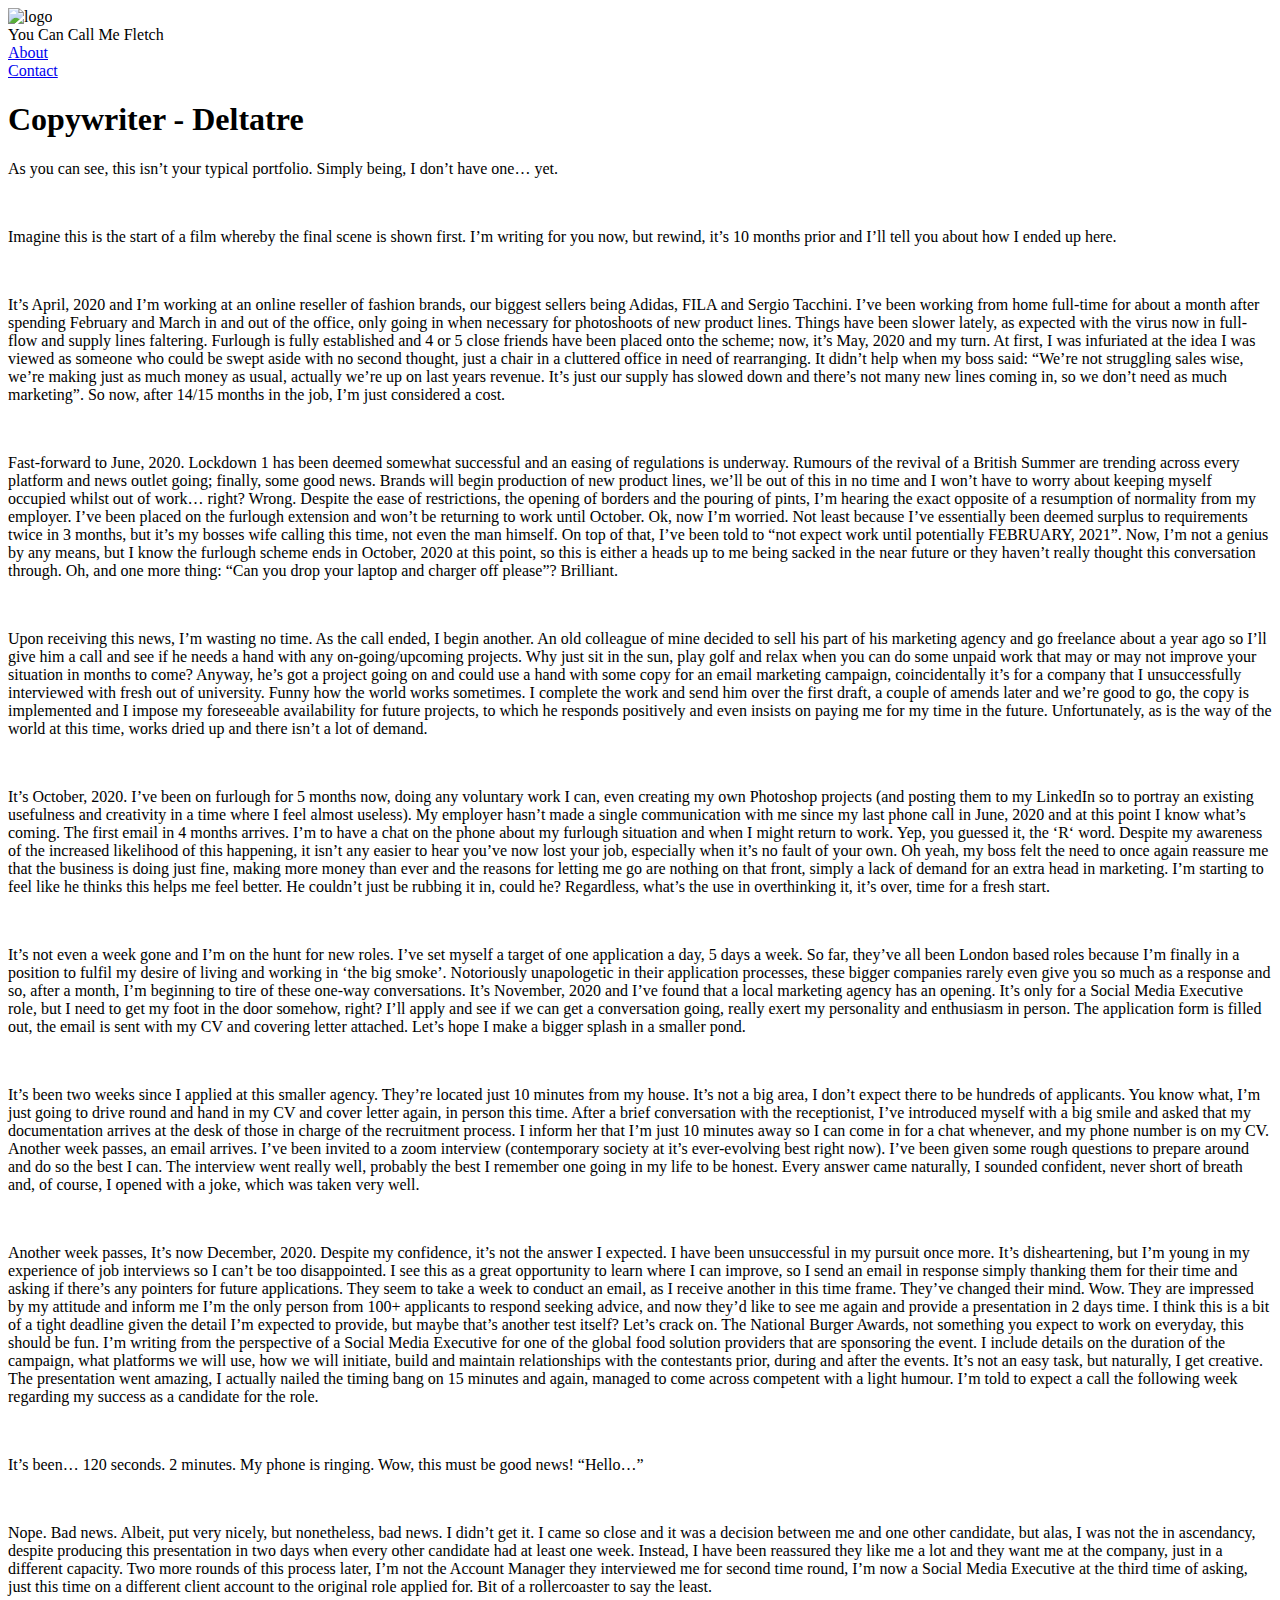
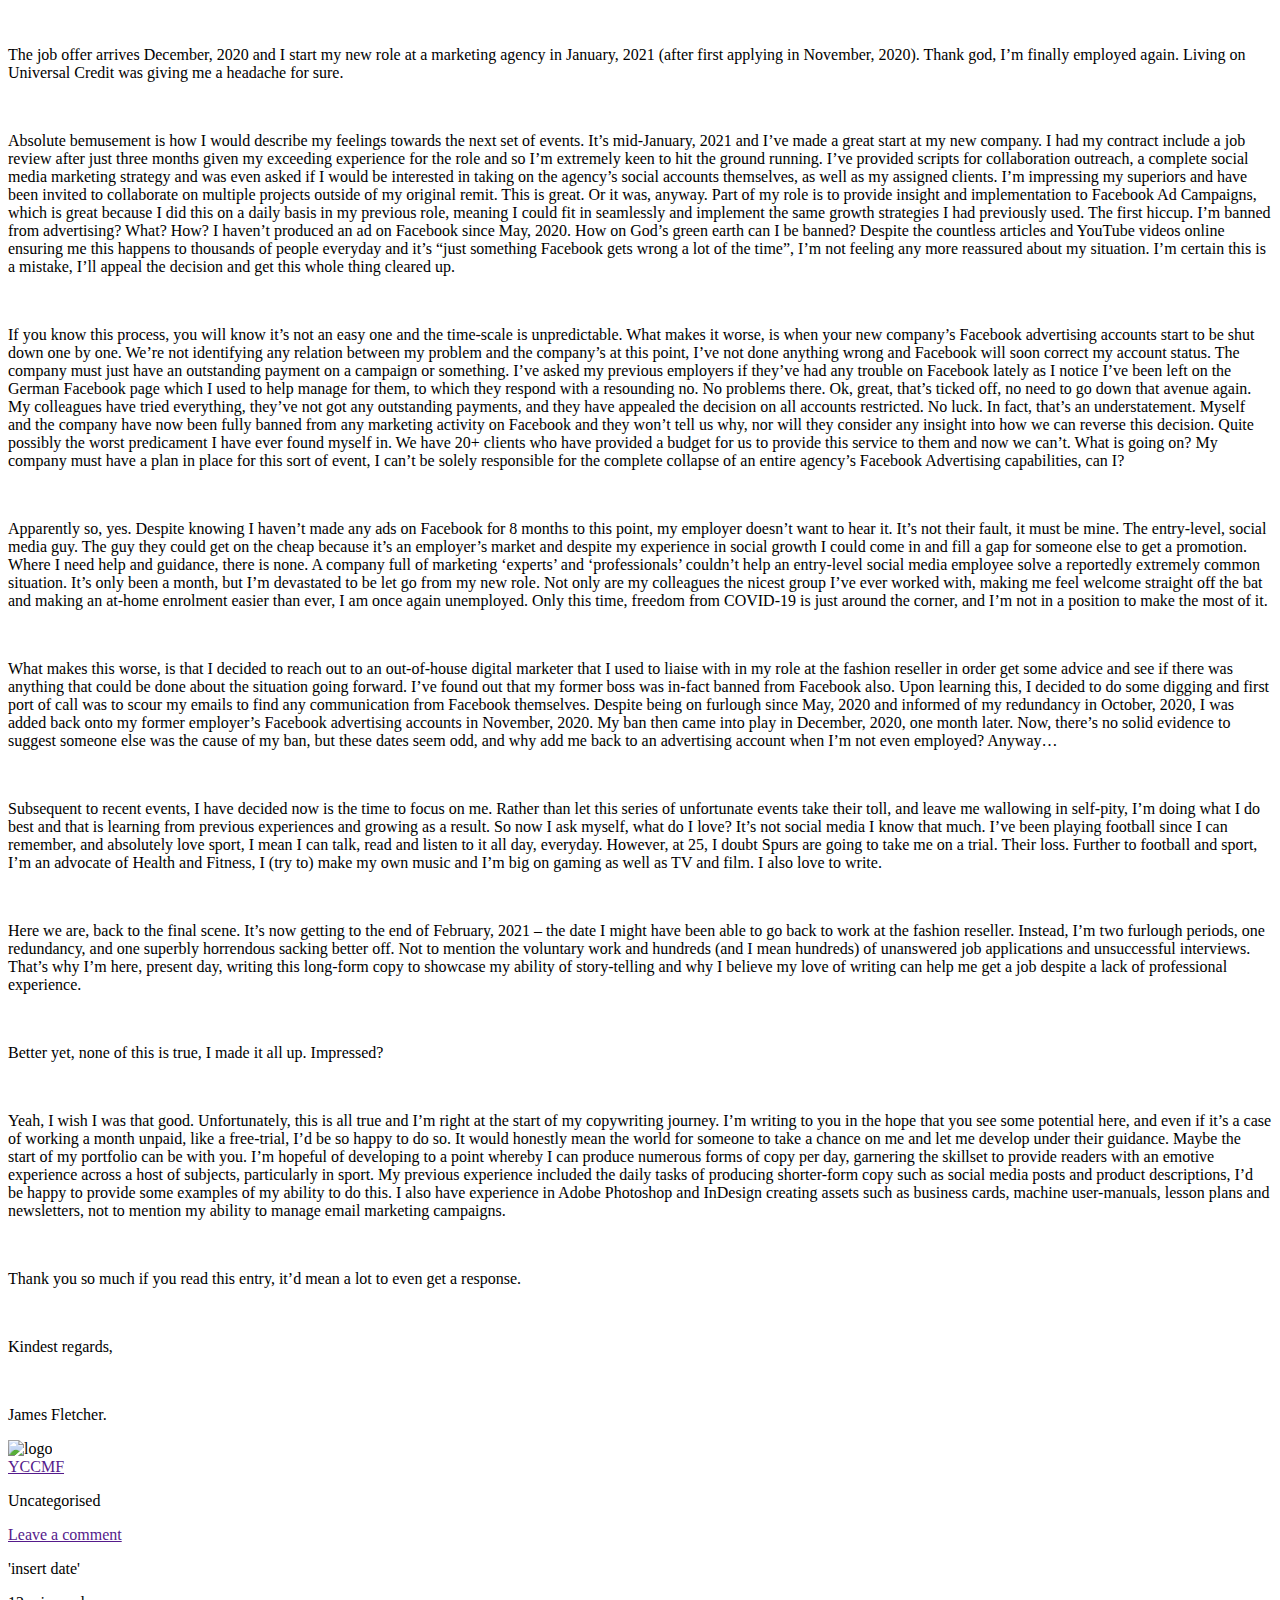
==== index.html @ 2ec05e1f "Create index.html" ====
<!DOCTYPE html>
<html lang="en">
  <head>
    <meta charset="UTF-8" />
    <meta http-equiv="X-UA-Compatible" content="IE=edge" />
    <meta name="viewport" content="width=device-width, initial-scale=1.0" />
    <title>YCCMF</title>
    <link rel="stylesheet" href="/styles/styles.css" />
  </head>
  <body>
    <div class="container">
      <div class="navWrapper">
        <div class="left-side">
          <img src="/images/fletchtree.png" alt="logo" class="logo" id="logo" />
          <div class="logo" id="brand-text">You Can Call Me Fletch</div>
        </div>

        <div class="right-side">
          <div class="navLinkWrapper">
            <a href="about.html">About</a>
          </div>
          <div class="navLinkWrapper">
            <a href="contact.html">Contact</a>
          </div>
        </div>
      </div>
    </div>

    <div id="content-wrapper" class="content-wrapper">
      <main class="main-content">
        <article class="article">
          <h1 class="entry-title">Copywriter - Deltatre</h1>
          <div class="entry-content">
            <p></p>
              As you can see, this isn’t your typical portfolio. Simply being, I
              don’t have one… yet.
            </p>
            <br>
            <p>
              Imagine this is the start of a film whereby the final scene is
              shown first. I’m writing for you now, but rewind, it’s 10 months
              prior and I’ll tell you about how I ended up here.
            </p>
            <br>

            <p>It’s April, 2020 and I’m working at an online reseller of fashion
            brands, our biggest sellers being Adidas, FILA and Sergio Tacchini.
            I’ve been working from home full-time for about a month after
            spending February and March in and out of the office, only going in
            when necessary for photoshoots of new product lines. Things have
            been slower lately, as expected with the virus now in full-flow and
            supply lines faltering. Furlough is fully established and 4 or 5
            close friends have been placed onto the scheme; now, it’s May, 2020
            and my turn. At first, I was infuriated at the idea I was viewed as
            someone who could be swept aside with no second thought, just a
            chair in a cluttered office in need of rearranging. It didn’t help
            when my boss said: “We’re not struggling sales wise, we’re making
            just as much money as usual, actually we’re up on last years
            revenue. It’s just our supply has slowed down and there’s not many
            new lines coming in, so we don’t need as much marketing”. So now,
            after 14/15 months in the job, I’m just considered a cost.</p>
            <br>

           <p> 
             Fast-forward to June, 2020. Lockdown 1 has been deemed somewhat
            successful and an easing of regulations is underway. Rumours of the
            revival of a British Summer are trending across every platform and
            news outlet going; finally, some good news. Brands will begin
            production of new product lines, we’ll be out of this in no time and
            I won’t have to worry about keeping myself occupied whilst out of
            work… right? Wrong. Despite the ease of restrictions, the opening of
            borders and the pouring of pints, I’m hearing the exact opposite of
            a resumption of normality from my employer. I’ve been placed on the
            furlough extension and won’t be returning to work until October. Ok,
            now I’m worried. Not least because I’ve essentially been deemed
            surplus to requirements twice in 3 months, but it’s my bosses wife
            calling this time, not even the man himself. On top of that, I’ve
            been told to “not expect work until potentially FEBRUARY, 2021”.
            Now, I’m not a genius by any means, but I know the furlough scheme
            ends in October, 2020 at this point, so this is either a heads up to
            me being sacked in the near future or they haven’t really thought
            this conversation through. Oh, and one more thing: “Can you drop
            your laptop and charger off please”? Brilliant.</p>
            <br>
             <p>Upon receiving this
            news, I’m wasting no time. As the call ended, I begin another. An
            old colleague of mine decided to sell his part of his marketing
            agency and go freelance about a year ago so I’ll give him a call and
            see if he needs a hand with any on-going/upcoming projects. Why just
            sit in the sun, play golf and relax when you can do some unpaid work
            that may or may not improve your situation in months to come?
            Anyway, he’s got a project going on and could use a hand with some
            copy for an email marketing campaign, coincidentally it’s for a
            company that I unsuccessfully interviewed with fresh out of
            university. Funny how the world works sometimes. I complete the work
            and send him over the first draft, a couple of amends later and
            we’re good to go, the copy is implemented and I impose my
            foreseeable availability for future projects, to which he responds
            positively and even insists on paying me for my time in the future.
            Unfortunately, as is the way of the world at this time, works dried
            up and there isn’t a lot of demand.</p> 
            <br>
            <p>It’s October, 2020. I’ve been on
            furlough for 5 months now, doing any voluntary work I can, even
            creating my own Photoshop projects (and posting them to my LinkedIn
            so to portray an existing usefulness and creativity in a time where
            I feel almost useless). My employer hasn’t made a single
            communication with me since my last phone call in June, 2020 and at
            this point I know what’s coming. The first email in 4 months
            arrives. I’m to have a chat on the phone about my furlough situation
            and when I might return to work. Yep, you guessed it, the ‘R‘ word.
            Despite my awareness of the increased likelihood of this happening,
            it isn’t any easier to hear you’ve now lost your job, especially
            when it’s no fault of your own. Oh yeah, my boss felt the need to
            once again reassure me that the business is doing just fine, making
            more money than ever and the reasons for letting me go are nothing
            on that front, simply a lack of demand for an extra head in
            marketing. I’m starting to feel like he thinks this helps me feel
            better. He couldn’t just be rubbing it in, could he? Regardless,
            what’s the use in overthinking it, it’s over, time for a fresh
            start.</p> 
            <br>
            <p>It’s not even a week gone and I’m on the hunt for new roles.
            I’ve set myself a target of one application a day, 5 days a week. So
            far, they’ve all been London based roles because I’m finally in a
            position to fulfil my desire of living and working in ‘the big
            smoke’. Notoriously unapologetic in their application processes,
            these bigger companies rarely even give you so much as a response
            and so, after a month, I’m beginning to tire of these one-way
            conversations. It’s November, 2020 and I’ve found that a local
            marketing agency has an opening. It’s only for a Social Media
            Executive role, but I need to get my foot in the door somehow,
            right? I’ll apply and see if we can get a conversation going, really
            exert my personality and enthusiasm in person. The application form
            is filled out, the email is sent with my CV and covering letter
            attached. Let’s hope I make a bigger splash in a smaller pond.</p> 
            <br>
            <p>It’s
            been two weeks since I applied at this smaller agency. They’re
            located just 10 minutes from my house. It’s not a big area, I don’t
            expect there to be hundreds of applicants. You know what, I’m just
            going to drive round and hand in my CV and cover letter again, in
            person this time. After a brief conversation with the receptionist,
            I’ve introduced myself with a big smile and asked that my
            documentation arrives at the desk of those in charge of the
            recruitment process. I inform her that I’m just 10 minutes away so I
            can come in for a chat whenever, and my phone number is on my CV.
            Another week passes, an email arrives. I’ve been invited to a zoom
            interview (contemporary society at it’s ever-evolving best right
            now). I’ve been given some rough questions to prepare around and do
            so the best I can. The interview went really well, probably the best
            I remember one going in my life to be honest. Every answer came
            naturally, I sounded confident, never short of breath and, of
            course, I opened with a joke, which was taken very well.</p> 
            <br>
            <p>Another
            week passes, It’s now December, 2020. Despite my confidence, it’s
            not the answer I expected. I have been unsuccessful in my pursuit
            once more. It’s disheartening, but I’m young in my experience of job
            interviews so I can’t be too disappointed. I see this as a great
            opportunity to learn where I can improve, so I send an email in
            response simply thanking them for their time and asking if there’s
            any pointers for future applications. They seem to take a week to
            conduct an email, as I receive another in this time frame. They’ve
            changed their mind. Wow. They are impressed by my attitude and
            inform me I’m the only person from 100+ applicants to respond
            seeking advice, and now they’d like to see me again and provide a
            presentation in 2 days time. I think this is a bit of a tight
            deadline given the detail I’m expected to provide, but maybe that’s
            another test itself? Let’s crack on. The National Burger Awards, not
            something you expect to work on everyday, this should be fun. I’m
            writing from the perspective of a Social Media Executive for one of
            the global food solution providers that are sponsoring the event. I
            include details on the duration of the campaign, what platforms we
            will use, how we will initiate, build and maintain relationships
            with the contestants prior, during and after the events. It’s not an
            easy task, but naturally, I get creative. The presentation went
            amazing, I actually nailed the timing bang on 15 minutes and again,
            managed to come across competent with a light humour. I’m told to
            expect a call the following week regarding my success as a candidate
            for the role.</p> 
            <br>
            <p>It’s been… 120 seconds. 2 minutes. My phone is
            ringing. Wow, this must be good news! “Hello…” </p>
            <br>
            <p>Nope. Bad news.
            Albeit, put very nicely, but nonetheless, bad news. I didn’t get it.
            I came so close and it was a decision between me and one other
            candidate, but alas, I was not the in ascendancy, despite producing
            this presentation in two days when every other candidate had at
            least one week. Instead, I have been reassured they like me a lot
            and they want me at the company, just in a different capacity. Two
            more rounds of this process later, I’m not the Account Manager they
            interviewed me for second time round, I’m now a Social Media
            Executive at the third time of asking, just this time on a different
            client account to the original role applied for. Bit of a
            rollercoaster to say the least.</p>
            <br>
             <p>The job offer arrives December, 2020
            and I start my new role at a marketing agency in January, 2021
            (after first applying in November, 2020). Thank god, I’m finally
            employed again. Living on Universal Credit was giving me a headache
            for sure.</p>
            <br>
            <p>Absolute bemusement is how I would describe my feelings
            towards the next set of events. It’s mid-January, 2021 and I’ve made
            a great start at my new company. I had my contract include a job
            review after just three months given my exceeding experience for the
            role and so I’m extremely keen to hit the ground running. I’ve
            provided scripts for collaboration outreach, a complete social media
            marketing strategy and was even asked if I would be interested in
            taking on the agency’s social accounts themselves, as well as my
            assigned clients. I’m impressing my superiors and have been invited
            to collaborate on multiple projects outside of my original remit.
            This is great. Or it was, anyway. Part of my role is to provide
            insight and implementation to Facebook Ad Campaigns, which is great
            because I did this on a daily basis in my previous role, meaning I
            could fit in seamlessly and implement the same growth strategies I
            had previously used. The first hiccup. I’m banned from advertising?
            What? How? I haven’t produced an ad on Facebook since May, 2020. How
            on God’s green earth can I be banned? Despite the countless articles
            and YouTube videos online ensuring me this happens to thousands of
            people everyday and it’s “just something Facebook gets wrong a lot
            of the time”, I’m not feeling any more reassured about my situation.
            I’m certain this is a mistake, I’ll appeal the decision and get this
            whole thing cleared up.</p> 
            <br>
            <p>If you know this process, you will know it’s
            not an easy one and the time-scale is unpredictable. What makes it
            worse, is when your new company’s Facebook advertising accounts
            start to be shut down one by one. We’re not identifying any relation
            between my problem and the company’s at this point, I’ve not done
            anything wrong and Facebook will soon correct my account status. The
            company must just have an outstanding payment on a campaign or
            something. I’ve asked my previous employers if they’ve had any
            trouble on Facebook lately as I notice I’ve been left on the German
            Facebook page which I used to help manage for them, to which they
            respond with a resounding no. No problems there. Ok, great, that’s
            ticked off, no need to go down that avenue again. My colleagues have
            tried everything, they’ve not got any outstanding payments, and they
            have appealed the decision on all accounts restricted. No luck. In
            fact, that’s an understatement. Myself and the company have now been
            fully banned from any marketing activity on Facebook and they won’t
            tell us why, nor will they consider any insight into how we can
            reverse this decision. Quite possibly the worst predicament I have
            ever found myself in. We have 20+ clients who have provided a budget
            for us to provide this service to them and now we can’t. What is
            going on? My company must have a plan in place for this sort of
            event, I can’t be solely responsible for the complete collapse of an
            entire agency’s Facebook Advertising capabilities, can I?</p>
            <br>
            <p>Apparently
            so, yes. Despite knowing I haven’t made any ads on Facebook for 8
            months to this point, my employer doesn’t want to hear it. It’s not
            their fault, it must be mine. The entry-level, social media guy. The
            guy they could get on the cheap because it’s an employer’s market
            and despite my experience in social growth I could come in and fill
            a gap for someone else to get a promotion. Where I need help and
            guidance, there is none. A company full of marketing ‘experts’ and
            ‘professionals’ couldn’t help an entry-level social media employee
            solve a reportedly extremely common situation. It’s only been a
            month, but I’m devastated to be let go from my new role. Not only
            are my colleagues the nicest group I’ve ever worked with, making me
            feel welcome straight off the bat and making an at-home enrolment
            easier than ever, I am once again unemployed. Only this time,
            freedom from COVID-19 is just around the corner, and I’m not in a
            position to make the most of it.</p> 
            <br>
            <p>What makes this worse, is that I
            decided to reach out to an out-of-house digital marketer that I used
            to liaise with in my role at the fashion reseller in order get some
            advice and see if there was anything that could be done about the
            situation going forward. I’ve found out that my former boss was
            in-fact banned from Facebook also. Upon learning this, I decided to
            do some digging and first port of call was to scour my emails to
            find any communication from Facebook themselves. Despite being on
            furlough since May, 2020 and informed of my redundancy in October,
            2020, I was added back onto my former employer’s Facebook
            advertising accounts in November, 2020. My ban then came into play
            in December, 2020, one month later. Now, there’s no solid evidence
            to suggest someone else was the cause of my ban, but these dates
            seem odd, and why add me back to an advertising account when I’m not
            even employed? Anyway…</p>
            <br>
            <p>Subsequent to recent events, I have decided
            now is the time to focus on me. Rather than let this series of
            unfortunate events take their toll, and leave me wallowing in
            self-pity, I’m doing what I do best and that is learning from
            previous experiences and growing as a result. So now I ask myself,
            what do I love? It’s not social media I know that much. I’ve been
            playing football since I can remember, and absolutely love sport, I
            mean I can talk, read and listen to it all day, everyday. However,
            at 25, I doubt Spurs are going to take me on a trial. Their loss.
            Further to football and sport, I’m an advocate of Health and
            Fitness, I (try to) make my own music and I’m big on gaming as well
            as TV and film. I also love to write.</p> 
            <br>
            <p>Here we are, back to the final
            scene. It’s now getting to the end of February, 2021 – the date I
            might have been able to go back to work at the fashion reseller.
            Instead, I’m two furlough periods, one redundancy, and one superbly
            horrendous sacking better off. Not to mention the voluntary work and
            hundreds (and I mean hundreds) of unanswered job applications and
            unsuccessful interviews. That’s why I’m here, present day, writing
            this long-form copy to showcase my ability of story-telling and why
            I believe my love of writing can help me get a job despite a lack of
            professional experience.</p> 
            <br>
            <p>Better yet, none of this is true, I made it
            all up. Impressed?</p>
            <br>
            <p>Yeah, I wish I was that good. Unfortunately, this
            is all true and I’m right at the start of my copywriting journey.
            I’m writing to you in the hope that you see some potential here, and
            even if it’s a case of working a month unpaid, like a free-trial,
            I’d be so happy to do so. It would honestly mean the world for
            someone to take a chance on me and let me develop under their
            guidance. Maybe the start of my portfolio can be with you. I’m
            hopeful of developing to a point whereby I can produce numerous
            forms of copy per day, garnering the skillset to provide readers
            with an emotive experience across a host of subjects, particularly
            in sport. My previous experience included the daily tasks of
            producing shorter-form copy such as social media posts and product
            descriptions, I’d be happy to provide some examples of my ability to
            do this. I also have experience in Adobe Photoshop and InDesign
            creating assets such as business cards, machine user-manuals, lesson
            plans and newsletters, not to mention my ability to manage email
            marketing campaigns.</p> 
            <br>
            <p>Thank you so much if you read this entry, it’d
            mean a lot to even get a response.</p> 
            <br>
            <p>Kindest regards,</p> 
            <br>
            <p>James Fletcher.</p>

        
          </div>
        </article>
      </main>
    </div>
<div id="footer-logo">
      <img src="/images/fletchtree.png" alt="logo" class="logo" id="logo2" />     
    </div>
    <div class="footer"> 
         
      <div class="footerLinkWrapper"> 
        <a href="">YCCMF</a>
       </div>
      
      <div class="footerLinkWrapper">
         <p>Uncategorised </p>
      </div>
         
      <div class="footerLinkWrapper">
            <a href="">Leave a comment</a>
      </div>
      
      <div class="footerLinkWrapper">
           <p>'insert date'</p>
      </div>
      
      <div class="footerLinkWrapper">
            <p>12 min read</p>
      </div>
     </div>
    
   
    
  </body>
</html>
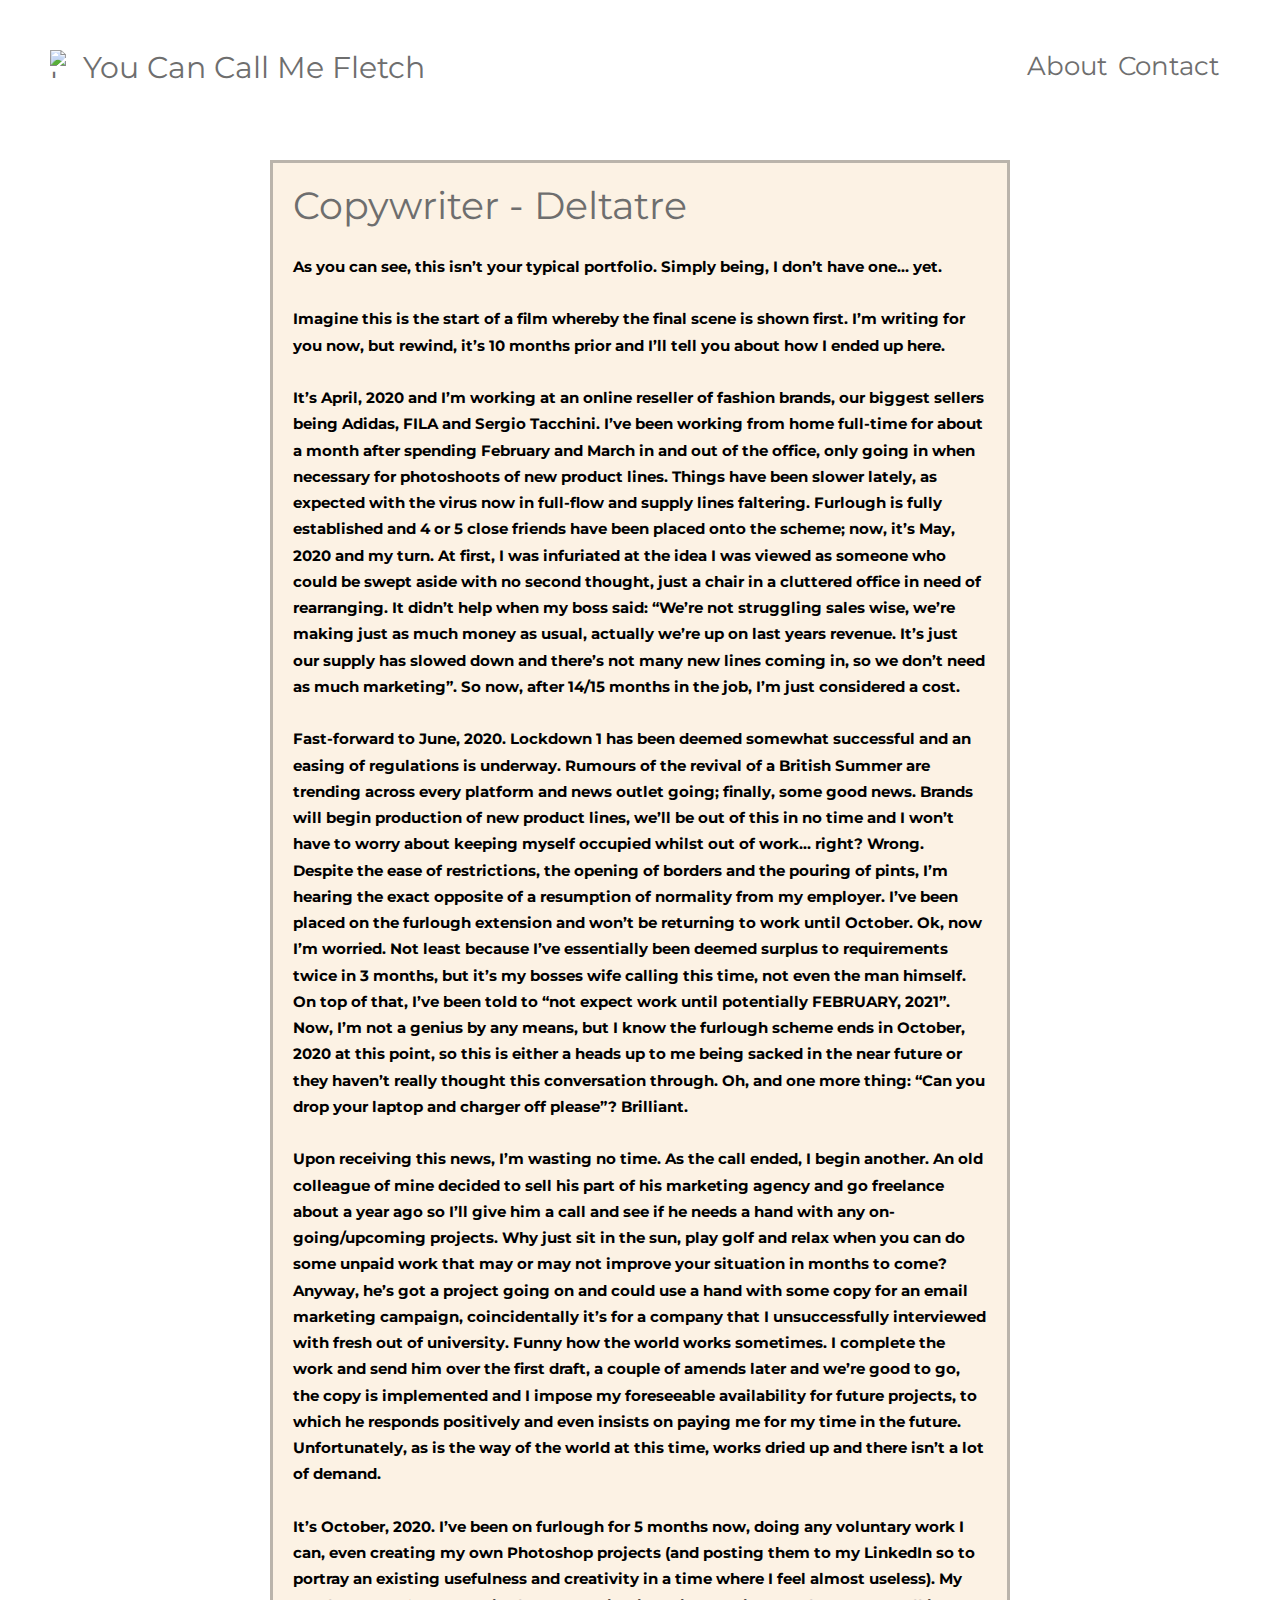
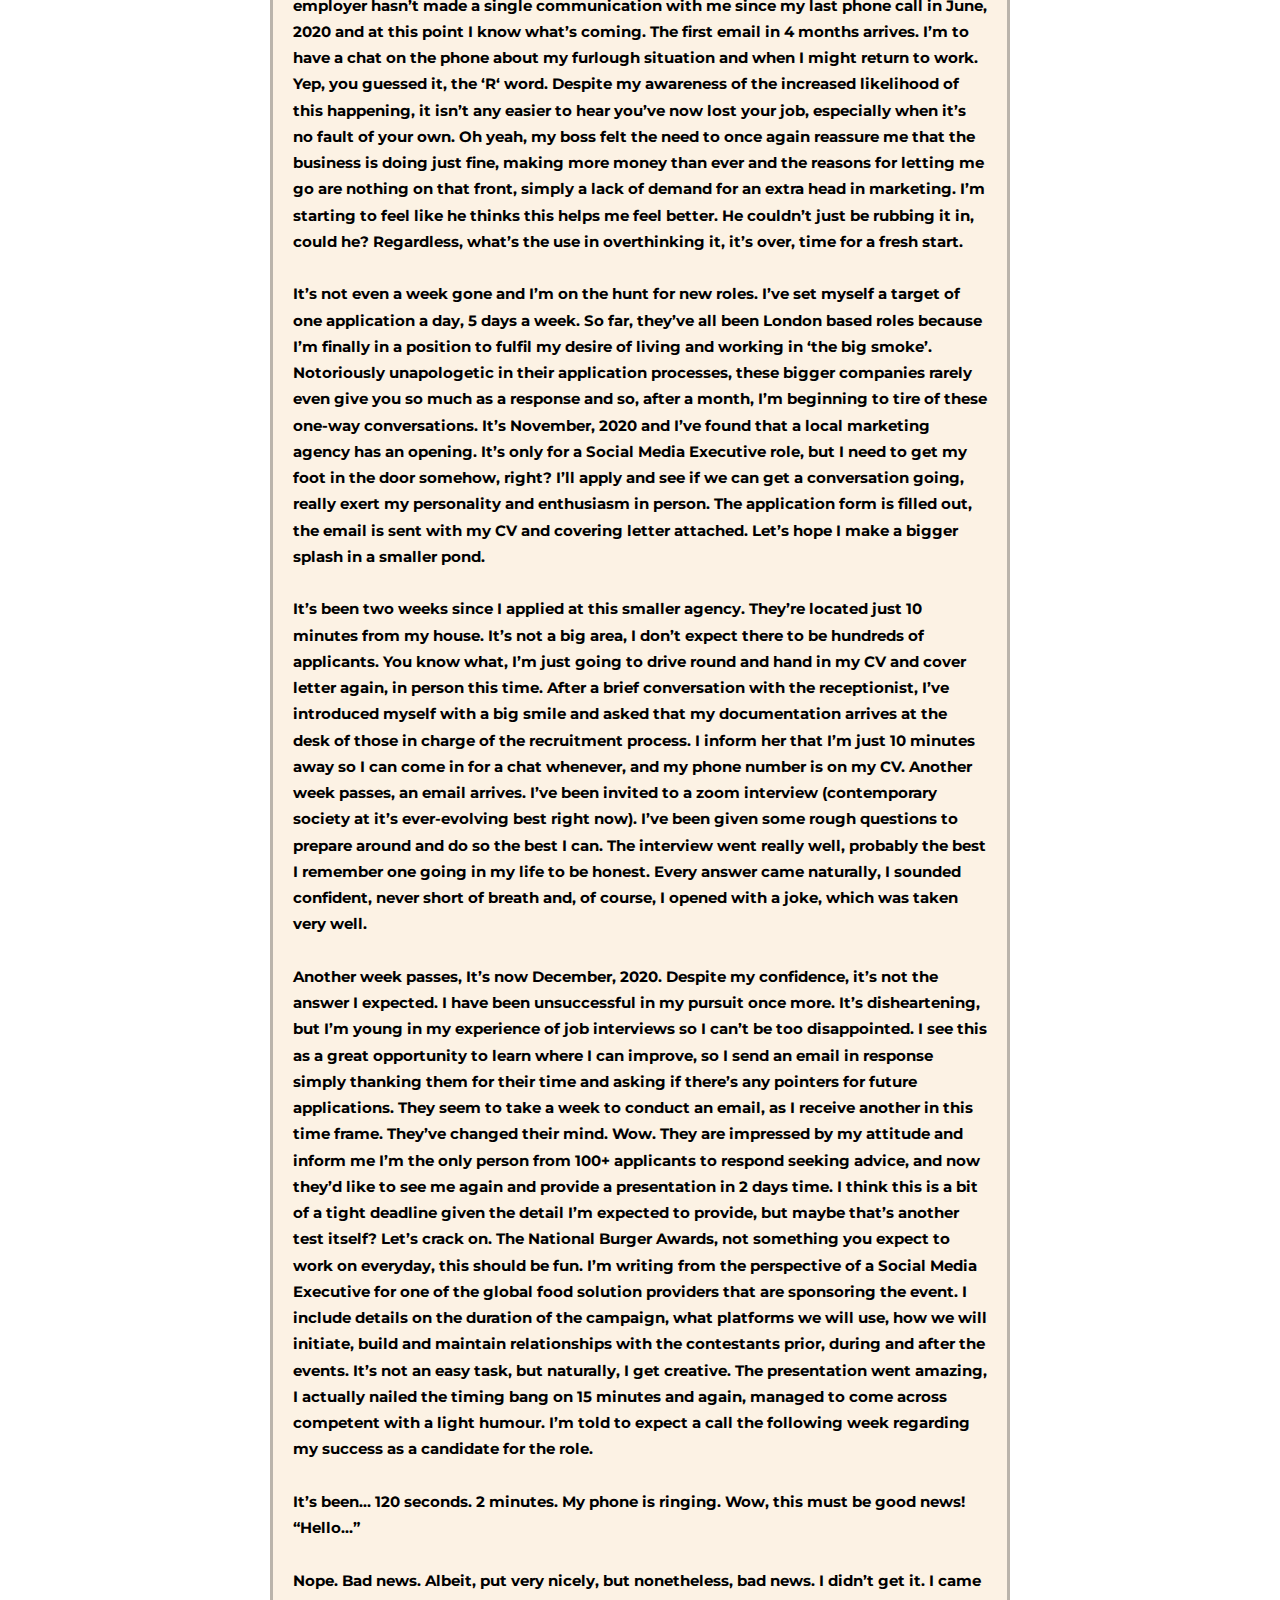
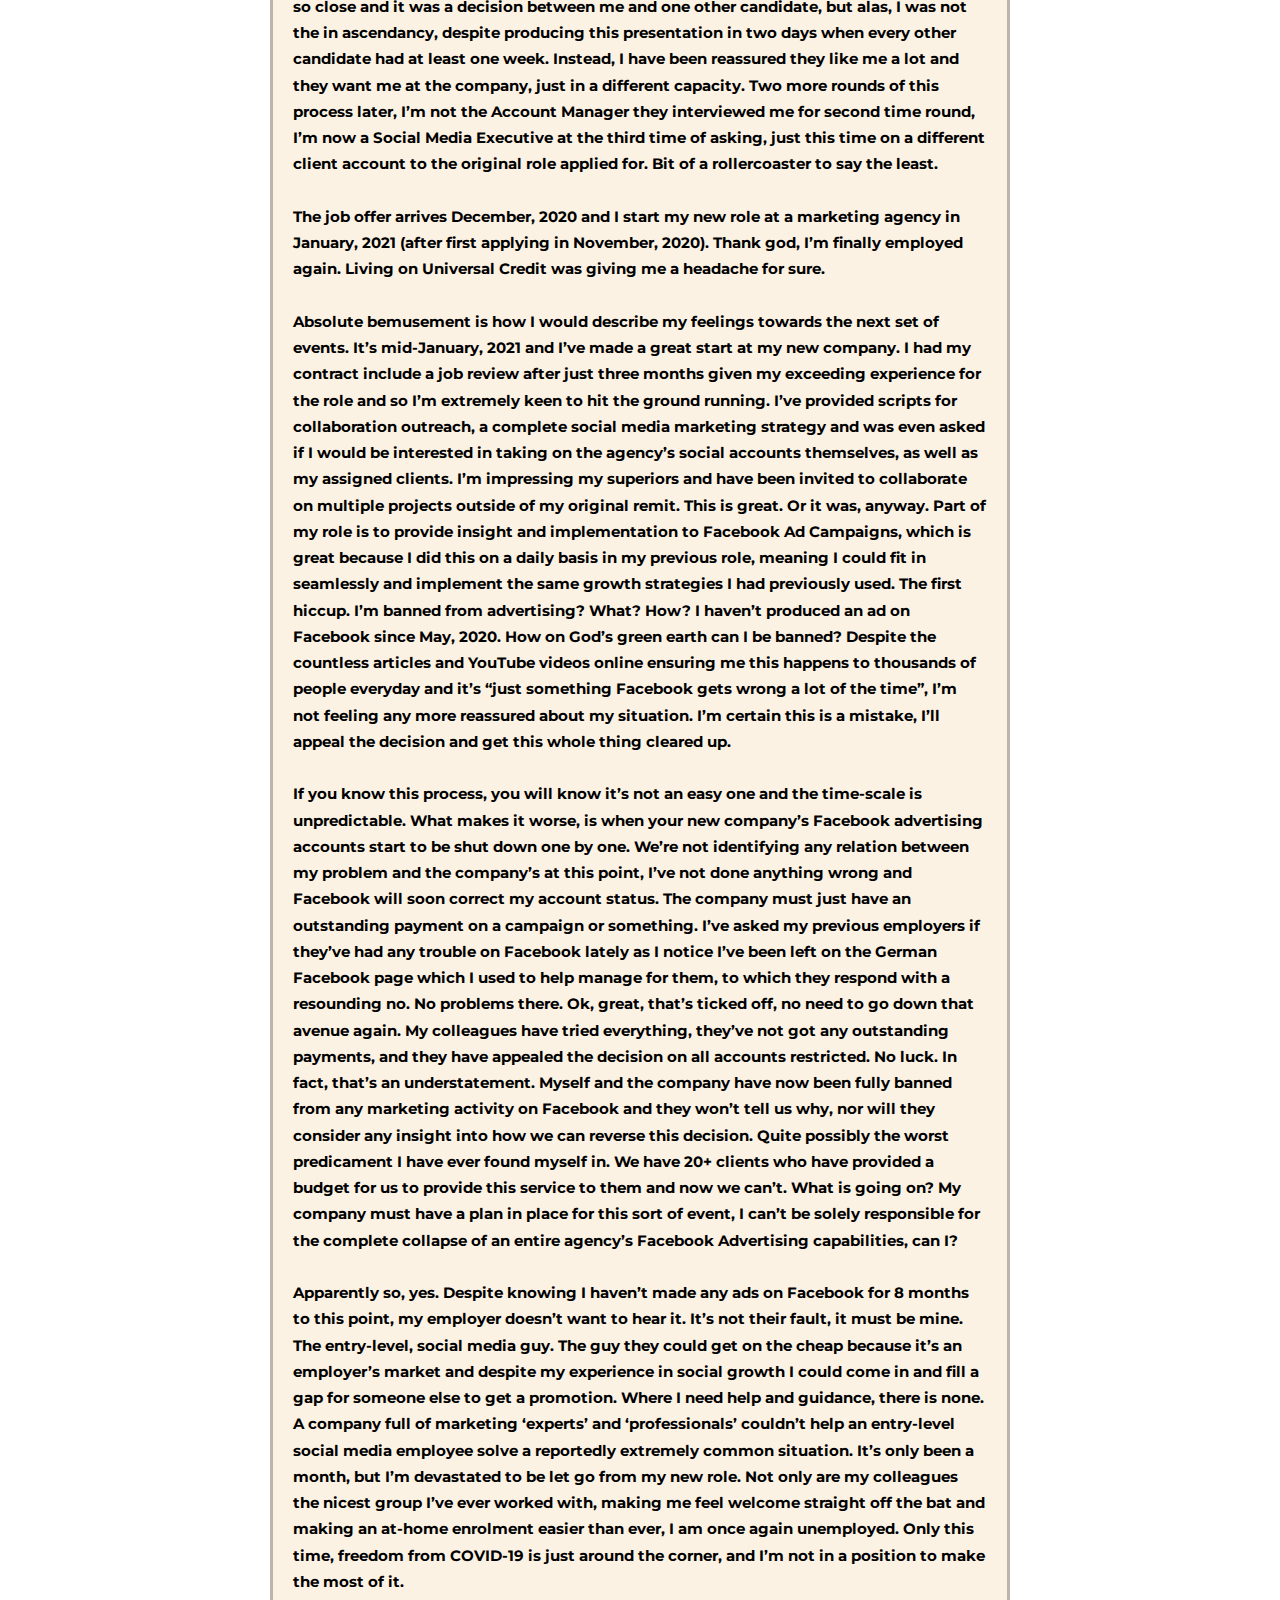
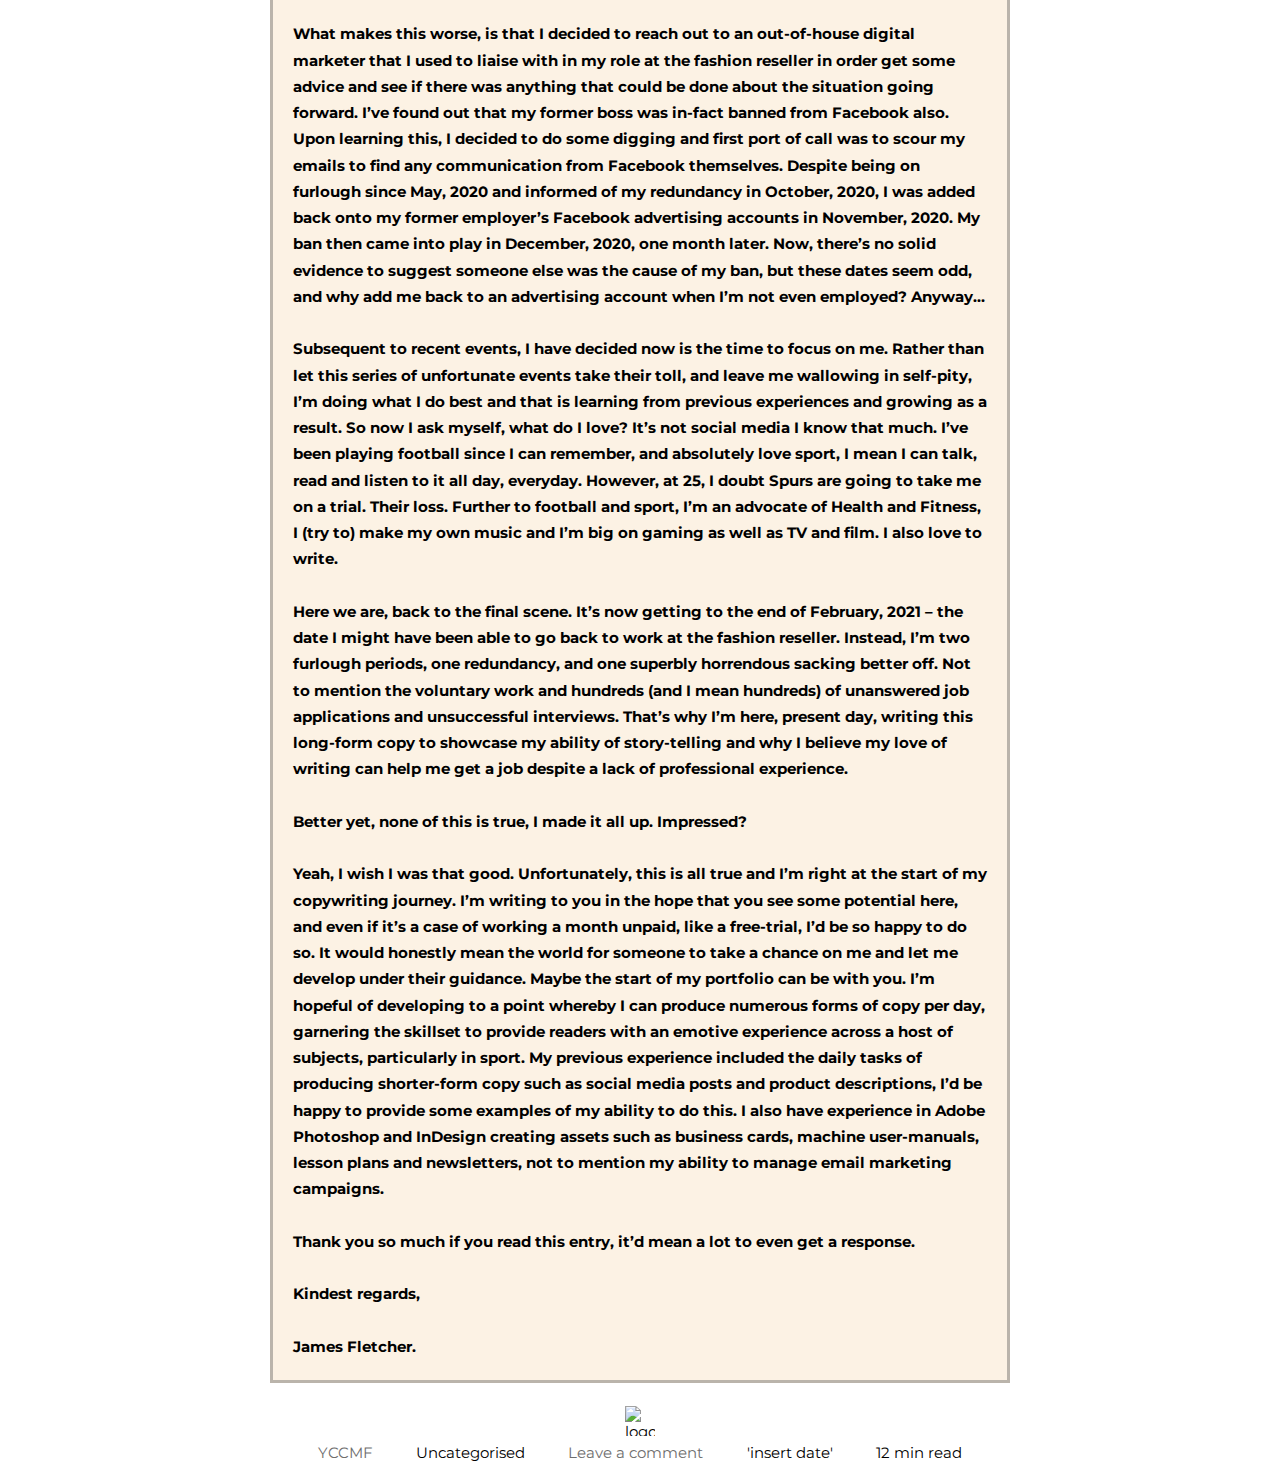
==== commit dd4990e5: "Minor adjustments" ====
--- a/index.html
+++ b/index.html
@@ -8,6 +8,7 @@
     <link rel="stylesheet" href="/styles/styles.css" />
   </head>
   <body>
+    <!-- Nav Bar -->
     <div class="container">
       <div class="navWrapper">
         <div class="left-side">
--- a/styles/styles.css
+++ b/styles/styles.css
@@ -0,0 +1,136 @@
+@import url("https://fonts.googleapis.com/css2?family=Montserrat:wght@300&display=swap");
+
+/*Styles to remove all spaces/gaps on the page initially*/
+*{
+  padding: 0;
+  margin: 0;
+  box-sizing: border-box;
+}
+
+html {
+  font-size: 15px;
+  font-family: Montserrat;
+}
+a {
+  text-decoration: none;
+  /* color: #8a8a8a; */
+  color: #6e6e6e;
+}
+
+/* Navbar Styles */
+/* The nav wrapper containing the right and left sides. */
+.navWrapper {
+/* display:flex defines a flex container so the items go from left to right by default  */
+  display: flex;
+  justify-content: space-between;
+  padding: 50px;
+  font-size: 20px;
+}
+
+/* What I want the clickable links to look like when I hover over them. */
+.navLinkWrapper a:hover {
+  color: black;
+  border-bottom: 1px solid black;
+  font-weight: 600;
+}
+
+/* The left side of the nav bar */
+#logo{
+    max-width: 28px;
+    max-height: 28px;
+    margin-right: 5px;
+  
+}
+
+.left-side {
+    display: flex;
+    /* font-family: "Oswald",sans-serif; */
+    font-style: normal;
+    font-weight: 400;
+    margin-bottom: .7em;
+    font-size: 1.5em;
+    line-height: 1.2;
+    color: #6e6e6e;
+
+}
+
+
+/* The right side of the nav bar */
+.right-side {
+    display: flex;
+    font-size: 1.3em;
+
+}
+.navWrapper > .right-side > div{
+   margin-right: 10px; 
+}
+
+#content-wrapper{
+    margin-top: -50px;
+}
+/* Content Wrapper */
+.content-wrapper {
+box-sizing: content-box;
+max-width: 740px;
+margin: 0 auto;
+padding: 3.5em 1.75em;
+}
+
+/* Blog text styling */
+.article{
+    display: table;
+    border-style:solid ;
+    border-color: rgba(62, 65, 65, 0.349);
+    /* border-radius: 5px; */
+    padding: 20px;
+    background-color: rgba(250, 235, 215, 0.664);
+}
+
+.entry-title{
+    /* font-family: "Oswald",sans-serif; */
+    font-style: normal;
+    font-weight: 400;
+    margin-bottom: .7em;
+    font-size: 2.5em;
+    color: #6e6e6e;
+
+}
+
+.entry-content{
+    line-height: 1.75;
+    margin-top: .875em;
+    font-weight:700;
+}
+
+/* Footer styling */
+.footer{
+    display:flex;
+    justify-content: space-around;
+    max-width: 80%;
+    max-width: 740px;
+    margin: 0 auto;
+    /* margin-bottom: 20px; */
+    padding: 0.5em 1.75em;
+}
+.footerLinkWrapper a:hover{
+    color: black;
+    font-weight: 600;
+}
+.footerLinkWrapper p:hover{
+ color: black;
+    font-weight: 600;
+}
+#logo2{
+    max-width: 30px;
+    max-height: 30px;
+    margin-left: auto;
+    margin-right: auto;
+    margin-top: -30px;
+    width: 50%;
+    display: block;
+}
+
+
+
+
+
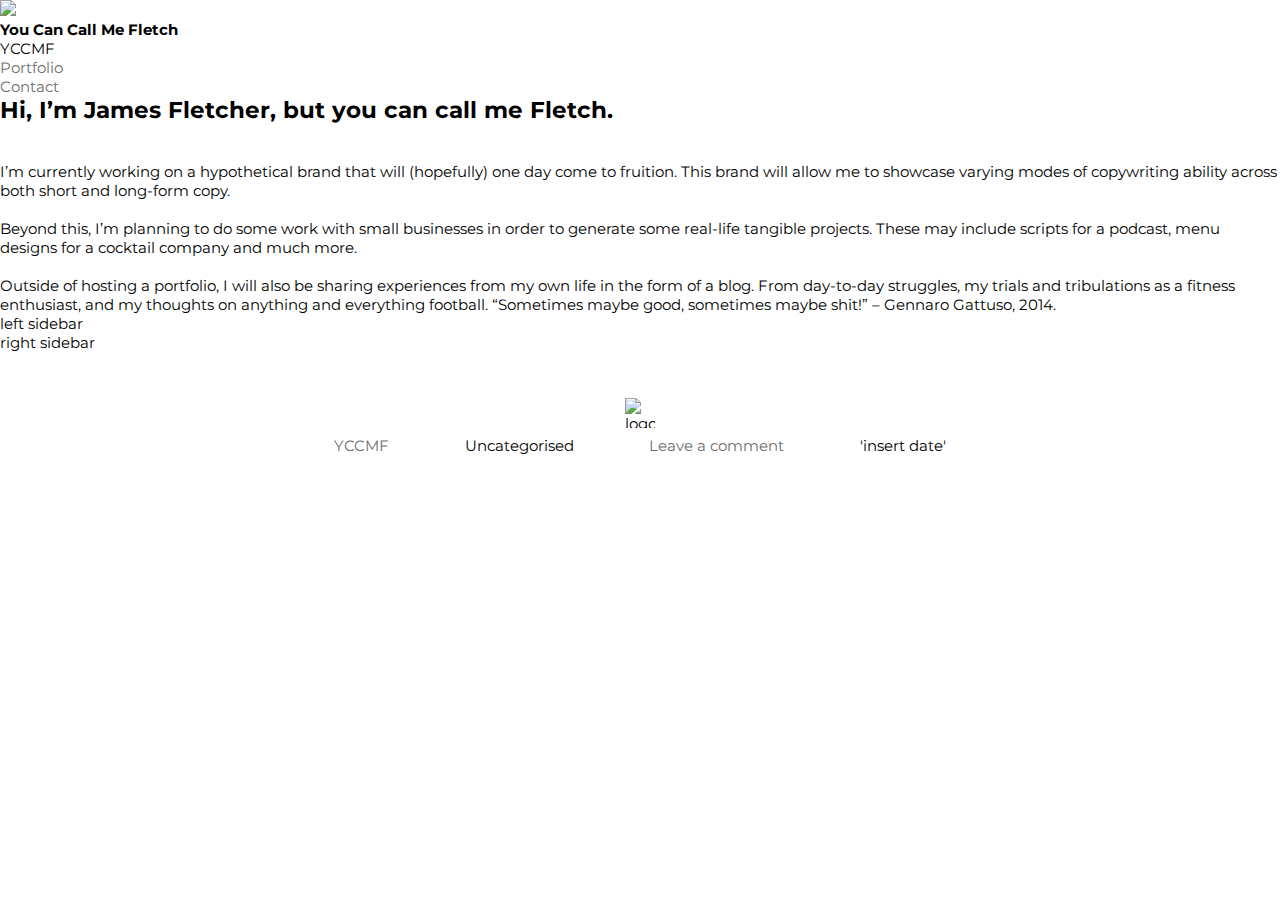
==== commit 82b09eef: "Update index.html" ====
--- a/index.html
+++ b/index.html
@@ -9,364 +9,104 @@
   </head>
   <body>
     <!-- Nav Bar -->
-    <div class="container">
-      <div class="navWrapper">
-        <div class="left-side">
-          <img src="/images/fletchtree.png" alt="logo" class="logo" id="logo" />
-          <div class="logo" id="brand-text">You Can Call Me Fletch</div>
+    <nav>
+      <div class="navLeft">
+        <ul class="brand-items">
+          <li>
+            <div class="brand-logo">
+              <img src="/images/fletchtree.png" id="logo" />
+            </div>
+          </li>
+          <li>
+            <div class="brand-text">
+              <h4 class="You Can Call Me Fletch">You Can Call Me Fletch</h4>
+            </div>
+          </li>
+        </ul>
+      </div>
+      <div class="navRight">
+        <div class="hamburger">
+          <div class="line"></div>
+          <div class="line"></div>
+          <div class="line"></div>
+        </div>
+        <ul class="nav-links">
+          <div class="home">
+            <li>YCCMF</li>
+          </div>
+          <div class="portfolio link">
+            <li><a href="portfolio.html">Portfolio</a></li>
+          </div>
+          <div class="contact link">
+            <li><a href="contact.html">Contact</a></li>
+          </div>
+        </ul>
+      </div>
+    </nav>
+
+    <!-- Main content Grid -->
+
+    <main>
+      <div class="main-container">
+        <div class="content">
+          <div id="header">
+            <h2>Hi, I’m James Fletcher, but you can call me Fletch.</h2>
+          </div>
+          <br />
+          <br />
+          <div id="entry">
+            <p>
+              I’m currently working on a hypothetical brand that will
+              (hopefully) one day come to fruition. This brand will allow me to
+              showcase varying modes of copywriting ability across both short
+              and long-form copy.
+            </p>
+            <br />
+            <p>
+              Beyond this, I’m planning to do some work with small businesses in
+              order to generate some real-life tangible projects. These may
+              include scripts for a podcast, menu designs for a cocktail company
+              and much more.
+            </p>
+            <br />
+            <p>
+              Outside of hosting a portfolio, I will also be sharing experiences
+              from my own life in the form of a blog. From day-to-day struggles,
+              my trials and tribulations as a fitness enthusiast, and my
+              thoughts on anything and everything football. “Sometimes maybe
+              good, sometimes maybe shit!” – Gennaro Gattuso, 2014.
+            </p>
+          </div>
         </div>
 
-        <div class="right-side">
-          <div class="navLinkWrapper">
-            <a href="about.html">About</a>
-          </div>
-          <div class="navLinkWrapper">
-            <a href="contact.html">Contact</a>
-          </div>
-        </div>
+        <div id="left-sidebar">left sidebar</div>
+        <div id="right-sidebar">right sidebar</div>
+      </div>
+    </main>
+    <br />
+    <br />
+    <br />
+    <br />
+    <div id="footer-logo">
+      <img src="/images/fletchtree.png" alt="logo" class="logo" id="logo2" />
+    </div>
+    <div class="footer">
+      <div class="footerLinkWrapper link">
+        <a href="index.html">YCCMF</a>
+      </div>
+
+      <div class="footerLinkWrapper">
+        <p>Uncategorised</p>
+      </div>
+
+      <div class="footerLinkWrapper link">
+        <a href="#">Leave a comment</a>
+      </div>
+
+      <div class="footerLinkWrapper">
+        <p>'insert date'</p>
       </div>
     </div>
-
-    <div id="content-wrapper" class="content-wrapper">
-      <main class="main-content">
-        <article class="article">
-          <h1 class="entry-title">Copywriter - Deltatre</h1>
-          <div class="entry-content">
-            <p></p>
-              As you can see, this isn’t your typical portfolio. Simply being, I
-              don’t have one… yet.
-            </p>
-            <br>
-            <p>
-              Imagine this is the start of a film whereby the final scene is
-              shown first. I’m writing for you now, but rewind, it’s 10 months
-              prior and I’ll tell you about how I ended up here.
-            </p>
-            <br>
-
-            <p>It’s April, 2020 and I’m working at an online reseller of fashion
-            brands, our biggest sellers being Adidas, FILA and Sergio Tacchini.
-            I’ve been working from home full-time for about a month after
-            spending February and March in and out of the office, only going in
-            when necessary for photoshoots of new product lines. Things have
-            been slower lately, as expected with the virus now in full-flow and
-            supply lines faltering. Furlough is fully established and 4 or 5
-            close friends have been placed onto the scheme; now, it’s May, 2020
-            and my turn. At first, I was infuriated at the idea I was viewed as
-            someone who could be swept aside with no second thought, just a
-            chair in a cluttered office in need of rearranging. It didn’t help
-            when my boss said: “We’re not struggling sales wise, we’re making
-            just as much money as usual, actually we’re up on last years
-            revenue. It’s just our supply has slowed down and there’s not many
-            new lines coming in, so we don’t need as much marketing”. So now,
-            after 14/15 months in the job, I’m just considered a cost.</p>
-            <br>
-
-           <p> 
-             Fast-forward to June, 2020. Lockdown 1 has been deemed somewhat
-            successful and an easing of regulations is underway. Rumours of the
-            revival of a British Summer are trending across every platform and
-            news outlet going; finally, some good news. Brands will begin
-            production of new product lines, we’ll be out of this in no time and
-            I won’t have to worry about keeping myself occupied whilst out of
-            work… right? Wrong. Despite the ease of restrictions, the opening of
-            borders and the pouring of pints, I’m hearing the exact opposite of
-            a resumption of normality from my employer. I’ve been placed on the
-            furlough extension and won’t be returning to work until October. Ok,
-            now I’m worried. Not least because I’ve essentially been deemed
-            surplus to requirements twice in 3 months, but it’s my bosses wife
-            calling this time, not even the man himself. On top of that, I’ve
-            been told to “not expect work until potentially FEBRUARY, 2021”.
-            Now, I’m not a genius by any means, but I know the furlough scheme
-            ends in October, 2020 at this point, so this is either a heads up to
-            me being sacked in the near future or they haven’t really thought
-            this conversation through. Oh, and one more thing: “Can you drop
-            your laptop and charger off please”? Brilliant.</p>
-            <br>
-             <p>Upon receiving this
-            news, I’m wasting no time. As the call ended, I begin another. An
-            old colleague of mine decided to sell his part of his marketing
-            agency and go freelance about a year ago so I’ll give him a call and
-            see if he needs a hand with any on-going/upcoming projects. Why just
-            sit in the sun, play golf and relax when you can do some unpaid work
-            that may or may not improve your situation in months to come?
-            Anyway, he’s got a project going on and could use a hand with some
-            copy for an email marketing campaign, coincidentally it’s for a
-            company that I unsuccessfully interviewed with fresh out of
-            university. Funny how the world works sometimes. I complete the work
-            and send him over the first draft, a couple of amends later and
-            we’re good to go, the copy is implemented and I impose my
-            foreseeable availability for future projects, to which he responds
-            positively and even insists on paying me for my time in the future.
-            Unfortunately, as is the way of the world at this time, works dried
-            up and there isn’t a lot of demand.</p> 
-            <br>
-            <p>It’s October, 2020. I’ve been on
-            furlough for 5 months now, doing any voluntary work I can, even
-            creating my own Photoshop projects (and posting them to my LinkedIn
-            so to portray an existing usefulness and creativity in a time where
-            I feel almost useless). My employer hasn’t made a single
-            communication with me since my last phone call in June, 2020 and at
-            this point I know what’s coming. The first email in 4 months
-            arrives. I’m to have a chat on the phone about my furlough situation
-            and when I might return to work. Yep, you guessed it, the ‘R‘ word.
-            Despite my awareness of the increased likelihood of this happening,
-            it isn’t any easier to hear you’ve now lost your job, especially
-            when it’s no fault of your own. Oh yeah, my boss felt the need to
-            once again reassure me that the business is doing just fine, making
-            more money than ever and the reasons for letting me go are nothing
-            on that front, simply a lack of demand for an extra head in
-            marketing. I’m starting to feel like he thinks this helps me feel
-            better. He couldn’t just be rubbing it in, could he? Regardless,
-            what’s the use in overthinking it, it’s over, time for a fresh
-            start.</p> 
-            <br>
-            <p>It’s not even a week gone and I’m on the hunt for new roles.
-            I’ve set myself a target of one application a day, 5 days a week. So
-            far, they’ve all been London based roles because I’m finally in a
-            position to fulfil my desire of living and working in ‘the big
-            smoke’. Notoriously unapologetic in their application processes,
-            these bigger companies rarely even give you so much as a response
-            and so, after a month, I’m beginning to tire of these one-way
-            conversations. It’s November, 2020 and I’ve found that a local
-            marketing agency has an opening. It’s only for a Social Media
-            Executive role, but I need to get my foot in the door somehow,
-            right? I’ll apply and see if we can get a conversation going, really
-            exert my personality and enthusiasm in person. The application form
-            is filled out, the email is sent with my CV and covering letter
-            attached. Let’s hope I make a bigger splash in a smaller pond.</p> 
-            <br>
-            <p>It’s
-            been two weeks since I applied at this smaller agency. They’re
-            located just 10 minutes from my house. It’s not a big area, I don’t
-            expect there to be hundreds of applicants. You know what, I’m just
-            going to drive round and hand in my CV and cover letter again, in
-            person this time. After a brief conversation with the receptionist,
-            I’ve introduced myself with a big smile and asked that my
-            documentation arrives at the desk of those in charge of the
-            recruitment process. I inform her that I’m just 10 minutes away so I
-            can come in for a chat whenever, and my phone number is on my CV.
-            Another week passes, an email arrives. I’ve been invited to a zoom
-            interview (contemporary society at it’s ever-evolving best right
-            now). I’ve been given some rough questions to prepare around and do
-            so the best I can. The interview went really well, probably the best
-            I remember one going in my life to be honest. Every answer came
-            naturally, I sounded confident, never short of breath and, of
-            course, I opened with a joke, which was taken very well.</p> 
-            <br>
-            <p>Another
-            week passes, It’s now December, 2020. Despite my confidence, it’s
-            not the answer I expected. I have been unsuccessful in my pursuit
-            once more. It’s disheartening, but I’m young in my experience of job
-            interviews so I can’t be too disappointed. I see this as a great
-            opportunity to learn where I can improve, so I send an email in
-            response simply thanking them for their time and asking if there’s
-            any pointers for future applications. They seem to take a week to
-            conduct an email, as I receive another in this time frame. They’ve
-            changed their mind. Wow. They are impressed by my attitude and
-            inform me I’m the only person from 100+ applicants to respond
-            seeking advice, and now they’d like to see me again and provide a
-            presentation in 2 days time. I think this is a bit of a tight
-            deadline given the detail I’m expected to provide, but maybe that’s
-            another test itself? Let’s crack on. The National Burger Awards, not
-            something you expect to work on everyday, this should be fun. I’m
-            writing from the perspective of a Social Media Executive for one of
-            the global food solution providers that are sponsoring the event. I
-            include details on the duration of the campaign, what platforms we
-            will use, how we will initiate, build and maintain relationships
-            with the contestants prior, during and after the events. It’s not an
-            easy task, but naturally, I get creative. The presentation went
-            amazing, I actually nailed the timing bang on 15 minutes and again,
-            managed to come across competent with a light humour. I’m told to
-            expect a call the following week regarding my success as a candidate
-            for the role.</p> 
-            <br>
-            <p>It’s been… 120 seconds. 2 minutes. My phone is
-            ringing. Wow, this must be good news! “Hello…” </p>
-            <br>
-            <p>Nope. Bad news.
-            Albeit, put very nicely, but nonetheless, bad news. I didn’t get it.
-            I came so close and it was a decision between me and one other
-            candidate, but alas, I was not the in ascendancy, despite producing
-            this presentation in two days when every other candidate had at
-            least one week. Instead, I have been reassured they like me a lot
-            and they want me at the company, just in a different capacity. Two
-            more rounds of this process later, I’m not the Account Manager they
-            interviewed me for second time round, I’m now a Social Media
-            Executive at the third time of asking, just this time on a different
-            client account to the original role applied for. Bit of a
-            rollercoaster to say the least.</p>
-            <br>
-             <p>The job offer arrives December, 2020
-            and I start my new role at a marketing agency in January, 2021
-            (after first applying in November, 2020). Thank god, I’m finally
-            employed again. Living on Universal Credit was giving me a headache
-            for sure.</p>
-            <br>
-            <p>Absolute bemusement is how I would describe my feelings
-            towards the next set of events. It’s mid-January, 2021 and I’ve made
-            a great start at my new company. I had my contract include a job
-            review after just three months given my exceeding experience for the
-            role and so I’m extremely keen to hit the ground running. I’ve
-            provided scripts for collaboration outreach, a complete social media
-            marketing strategy and was even asked if I would be interested in
-            taking on the agency’s social accounts themselves, as well as my
-            assigned clients. I’m impressing my superiors and have been invited
-            to collaborate on multiple projects outside of my original remit.
-            This is great. Or it was, anyway. Part of my role is to provide
-            insight and implementation to Facebook Ad Campaigns, which is great
-            because I did this on a daily basis in my previous role, meaning I
-            could fit in seamlessly and implement the same growth strategies I
-            had previously used. The first hiccup. I’m banned from advertising?
-            What? How? I haven’t produced an ad on Facebook since May, 2020. How
-            on God’s green earth can I be banned? Despite the countless articles
-            and YouTube videos online ensuring me this happens to thousands of
-            people everyday and it’s “just something Facebook gets wrong a lot
-            of the time”, I’m not feeling any more reassured about my situation.
-            I’m certain this is a mistake, I’ll appeal the decision and get this
-            whole thing cleared up.</p> 
-            <br>
-            <p>If you know this process, you will know it’s
-            not an easy one and the time-scale is unpredictable. What makes it
-            worse, is when your new company’s Facebook advertising accounts
-            start to be shut down one by one. We’re not identifying any relation
-            between my problem and the company’s at this point, I’ve not done
-            anything wrong and Facebook will soon correct my account status. The
-            company must just have an outstanding payment on a campaign or
-            something. I’ve asked my previous employers if they’ve had any
-            trouble on Facebook lately as I notice I’ve been left on the German
-            Facebook page which I used to help manage for them, to which they
-            respond with a resounding no. No problems there. Ok, great, that’s
-            ticked off, no need to go down that avenue again. My colleagues have
-            tried everything, they’ve not got any outstanding payments, and they
-            have appealed the decision on all accounts restricted. No luck. In
-            fact, that’s an understatement. Myself and the company have now been
-            fully banned from any marketing activity on Facebook and they won’t
-            tell us why, nor will they consider any insight into how we can
-            reverse this decision. Quite possibly the worst predicament I have
-            ever found myself in. We have 20+ clients who have provided a budget
-            for us to provide this service to them and now we can’t. What is
-            going on? My company must have a plan in place for this sort of
-            event, I can’t be solely responsible for the complete collapse of an
-            entire agency’s Facebook Advertising capabilities, can I?</p>
-            <br>
-            <p>Apparently
-            so, yes. Despite knowing I haven’t made any ads on Facebook for 8
-            months to this point, my employer doesn’t want to hear it. It’s not
-            their fault, it must be mine. The entry-level, social media guy. The
-            guy they could get on the cheap because it’s an employer’s market
-            and despite my experience in social growth I could come in and fill
-            a gap for someone else to get a promotion. Where I need help and
-            guidance, there is none. A company full of marketing ‘experts’ and
-            ‘professionals’ couldn’t help an entry-level social media employee
-            solve a reportedly extremely common situation. It’s only been a
-            month, but I’m devastated to be let go from my new role. Not only
-            are my colleagues the nicest group I’ve ever worked with, making me
-            feel welcome straight off the bat and making an at-home enrolment
-            easier than ever, I am once again unemployed. Only this time,
-            freedom from COVID-19 is just around the corner, and I’m not in a
-            position to make the most of it.</p> 
-            <br>
-            <p>What makes this worse, is that I
-            decided to reach out to an out-of-house digital marketer that I used
-            to liaise with in my role at the fashion reseller in order get some
-            advice and see if there was anything that could be done about the
-            situation going forward. I’ve found out that my former boss was
-            in-fact banned from Facebook also. Upon learning this, I decided to
-            do some digging and first port of call was to scour my emails to
-            find any communication from Facebook themselves. Despite being on
-            furlough since May, 2020 and informed of my redundancy in October,
-            2020, I was added back onto my former employer’s Facebook
-            advertising accounts in November, 2020. My ban then came into play
-            in December, 2020, one month later. Now, there’s no solid evidence
-            to suggest someone else was the cause of my ban, but these dates
-            seem odd, and why add me back to an advertising account when I’m not
-            even employed? Anyway…</p>
-            <br>
-            <p>Subsequent to recent events, I have decided
-            now is the time to focus on me. Rather than let this series of
-            unfortunate events take their toll, and leave me wallowing in
-            self-pity, I’m doing what I do best and that is learning from
-            previous experiences and growing as a result. So now I ask myself,
-            what do I love? It’s not social media I know that much. I’ve been
-            playing football since I can remember, and absolutely love sport, I
-            mean I can talk, read and listen to it all day, everyday. However,
-            at 25, I doubt Spurs are going to take me on a trial. Their loss.
-            Further to football and sport, I’m an advocate of Health and
-            Fitness, I (try to) make my own music and I’m big on gaming as well
-            as TV and film. I also love to write.</p> 
-            <br>
-            <p>Here we are, back to the final
-            scene. It’s now getting to the end of February, 2021 – the date I
-            might have been able to go back to work at the fashion reseller.
-            Instead, I’m two furlough periods, one redundancy, and one superbly
-            horrendous sacking better off. Not to mention the voluntary work and
-            hundreds (and I mean hundreds) of unanswered job applications and
-            unsuccessful interviews. That’s why I’m here, present day, writing
-            this long-form copy to showcase my ability of story-telling and why
-            I believe my love of writing can help me get a job despite a lack of
-            professional experience.</p> 
-            <br>
-            <p>Better yet, none of this is true, I made it
-            all up. Impressed?</p>
-            <br>
-            <p>Yeah, I wish I was that good. Unfortunately, this
-            is all true and I’m right at the start of my copywriting journey.
-            I’m writing to you in the hope that you see some potential here, and
-            even if it’s a case of working a month unpaid, like a free-trial,
-            I’d be so happy to do so. It would honestly mean the world for
-            someone to take a chance on me and let me develop under their
-            guidance. Maybe the start of my portfolio can be with you. I’m
-            hopeful of developing to a point whereby I can produce numerous
-            forms of copy per day, garnering the skillset to provide readers
-            with an emotive experience across a host of subjects, particularly
-            in sport. My previous experience included the daily tasks of
-            producing shorter-form copy such as social media posts and product
-            descriptions, I’d be happy to provide some examples of my ability to
-            do this. I also have experience in Adobe Photoshop and InDesign
-            creating assets such as business cards, machine user-manuals, lesson
-            plans and newsletters, not to mention my ability to manage email
-            marketing campaigns.</p> 
-            <br>
-            <p>Thank you so much if you read this entry, it’d
-            mean a lot to even get a response.</p> 
-            <br>
-            <p>Kindest regards,</p> 
-            <br>
-            <p>James Fletcher.</p>
-
-        
-          </div>
-        </article>
-      </main>
-    </div>
-<div id="footer-logo">
-      <img src="/images/fletchtree.png" alt="logo" class="logo" id="logo2" />     
-    </div>
-    <div class="footer"> 
-         
-      <div class="footerLinkWrapper"> 
-        <a href="">YCCMF</a>
-       </div>
-      
-      <div class="footerLinkWrapper">
-         <p>Uncategorised </p>
-      </div>
-         
-      <div class="footerLinkWrapper">
-            <a href="">Leave a comment</a>
-      </div>
-      
-      <div class="footerLinkWrapper">
-           <p>'insert date'</p>
-      </div>
-      
-      <div class="footerLinkWrapper">
-            <p>12 min read</p>
-      </div>
-     </div>
-    
-   
-    
+    <script src="app.js"></script>
   </body>
 </html>
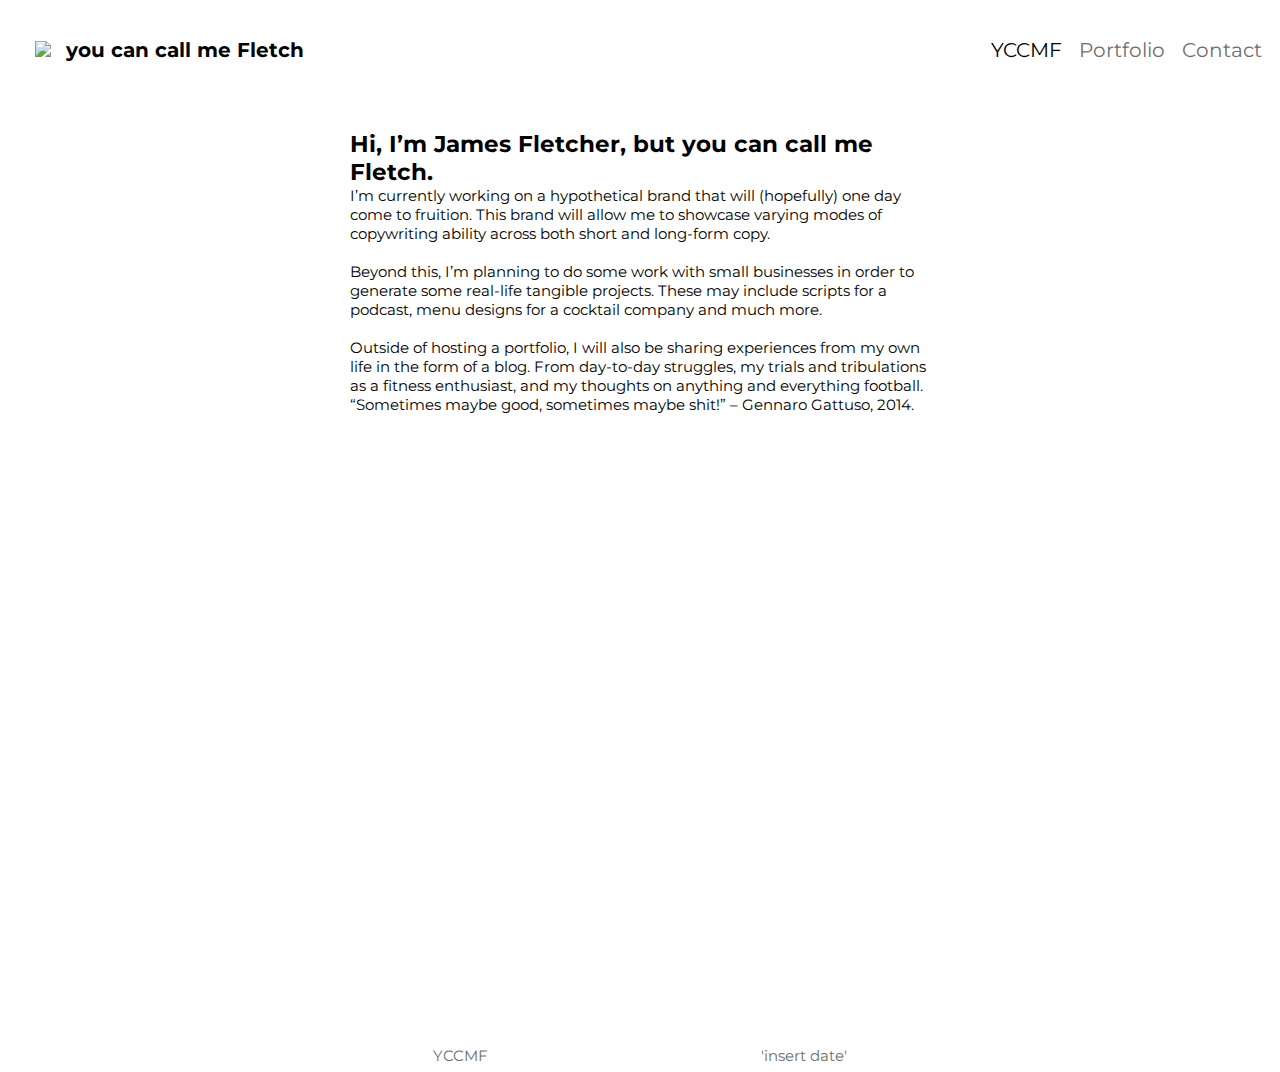
==== commit 1b0f3ca8: "Update index.html" ====
--- a/index.html
+++ b/index.html
@@ -19,7 +19,7 @@
           </li>
           <li>
             <div class="brand-text">
-              <h4 class="You Can Call Me Fletch">You Can Call Me Fletch</h4>
+              <h4 class="yccmf">you can call me Fletch</h4>
             </div>
           </li>
         </ul>
@@ -44,7 +44,7 @@
       </div>
     </nav>
 
-    <!-- Main content Grid -->
+    <!-- Main Content -->
 
     <main>
       <div class="main-container">
@@ -52,8 +52,7 @@
           <div id="header">
             <h2>Hi, I’m James Fletcher, but you can call me Fletch.</h2>
           </div>
-          <br />
-          <br />
+
           <div id="entry">
             <p>
               I’m currently working on a hypothetical brand that will
@@ -79,30 +78,19 @@
           </div>
         </div>
 
-        <div id="left-sidebar">left sidebar</div>
-        <div id="right-sidebar">right sidebar</div>
+        <div id="left-sidebar">
+          <img src="/images/aboutImage.jpg" id="homeImage" alt="" />
+        </div>
+        <div id="right-sidebar"></div>
       </div>
     </main>
     <br />
     <br />
-    <br />
-    <br />
-    <div id="footer-logo">
-      <img src="/images/fletchtree.png" alt="logo" class="logo" id="logo2" />
-    </div>
+
     <div class="footer">
       <div class="footerLinkWrapper link">
         <a href="index.html">YCCMF</a>
       </div>
-
-      <div class="footerLinkWrapper">
-        <p>Uncategorised</p>
-      </div>
-
-      <div class="footerLinkWrapper link">
-        <a href="#">Leave a comment</a>
-      </div>
-
       <div class="footerLinkWrapper">
         <p>'insert date'</p>
       </div>
--- a/styles/styles.css
+++ b/styles/styles.css
@@ -6,7 +6,7 @@
   margin: 0;
   box-sizing: border-box;
 }
-
+/* Universal html, anchor and link styles */
 html {
   font-size: 15px;
   font-family: Montserrat;
@@ -16,75 +16,150 @@
   /* color: #8a8a8a; */
   color: #6e6e6e;
 }
-
-/* Navbar Styles */
-/* The nav wrapper containing the right and left sides. */
-.navWrapper {
-/* display:flex defines a flex container so the items go from left to right by default  */
-  display: flex;
-  justify-content: space-between;
-  padding: 50px;
-  font-size: 20px;
-}
-
-/* What I want the clickable links to look like when I hover over them. */
-.navLinkWrapper a:hover {
+.link a:hover{
   color: black;
   border-bottom: 1px solid black;
-  font-weight: 600;
-}
-
-/* The left side of the nav bar */
+  font-weight: 600; 
+}
+
+/* Universal Navbar Styles */
+nav{
+    height: 10vh;
+    display: flex;
+    justify-content: space-between;
+    padding:5px;
+    margin:5px;
+}
+/* Left side of Nav */
 #logo{
     max-width: 28px;
-    max-height: 28px;
+    max-height: 100%;
     margin-right: 5px;
-  
-}
-
-.left-side {
+  }
+.brand-items{
     display: flex;
-    /* font-family: "Oswald",sans-serif; */
+    list-style:none;
+    text-decoration: none;
+    width: 100%;
+    height: 100%;
+    justify-content: space-around;
+    align-items: center;
+    margin-right: auto;
+    margin-left: 20px;
+    font-size: 20px;
+    }
+
+/* Right side of Nav */
+.nav-links{
+    display: flex;
+    list-style: none;
+    text-decoration: none;
+    width: 100%;
+    height: 100%;
+    justify-content: space-around;
+    align-items: center;
+    margin-left: auto;
+    margin-right: 50px;
+    font-size: 20px;
+}
+
+/* Responsiveness */
+@media screen and (max-width: 768px){
+
+.line{
+    width: 30px;
+    height:3px;
+    background:black;
+    margin: 5px;
+}
+nav{
+    position:relative;
+}
+.hamburger{
+    position: absolute;
+    cursor:pointer;
+    right:5%;
+    top:50%;
+    transform: translate(-5%,-50%);
+}
+.nav-links{
+    position:fixed;
+    height: 100vh;
+    width: 100%;
+    flex-direction: column;
+    /* display: none; */
+}
+}
+
+
+/* index.html */
+/* about-wrapper grid styling */
+.home-wrapper{
+   margin: 9em;
+   display: grid;
+   grid-template-columns: 30% 70%;
+   grid-gap: 1rem;
+   justify-content: center;
+}
+/* About right side */
+.home-right-side > .header{
+    color:black;
     font-style: normal;
     font-weight: 400;
-    margin-bottom: .7em;
-    font-size: 1.5em;
-    line-height: 1.2;
-    color: #6e6e6e;
-
-}
-
-
-/* The right side of the nav bar */
-.right-side {
-    display: flex;
-    font-size: 1.3em;
-
-}
-.navWrapper > .right-side > div{
-   margin-right: 10px; 
-}
-
-#content-wrapper{
-    margin-top: -50px;
-}
+    font-size: 1.7em;
+    margin-bottom: 40px;
+}
+
+.home-right-side{
+    max-width: 63%;
+}
+
+.homeImage{
+    border-radius: 750px;
+    /* max-height: 450px; */
+
+}
+
+
+
+/* Main container */
+.main-container{
+    display: grid;
+    height: 100vh;
+    grid-template-columns: 1fr 1fr 1fr 1fr;
+    grid-template-rows: 1fr 3fr;
+    grid-template-areas:
+    "left-sidebar content content right-sidebar"
+    "left-sidebar content content right-sidebar"
+    "left-sidebar content content right-sidebar"
+    "left-sidebar content content right-sidebar";
+}
+ .content{
+    grid-area: content;
+    padding: 2em;
+    
+}
+ #left-sidebar{
+    grid-area: left-sidebar;
+}
+ #right-sidebar{
+    grid-area: right-sidebar;
+}
+/* portfolio.html */
+
 /* Content Wrapper */
 .content-wrapper {
 box-sizing: content-box;
 max-width: 740px;
 margin: 0 auto;
-padding: 3.5em 1.75em;
-}
-
-/* Blog text styling */
-.article{
-    display: table;
-    border-style:solid ;
+/* padding: 3.5em 1.75em; */
+border-style:solid ;
     border-color: rgba(62, 65, 65, 0.349);
-    /* border-radius: 5px; */
     padding: 20px;
     background-color: rgba(250, 235, 215, 0.664);
 }
+
+
 
 .entry-title{
     /* font-family: "Oswald",sans-serif; */
@@ -111,6 +186,8 @@
     margin: 0 auto;
     /* margin-bottom: 20px; */
     padding: 0.5em 1.75em;
+    color: #6e6e6e;
+    
 }
 .footerLinkWrapper a:hover{
     color: black;
